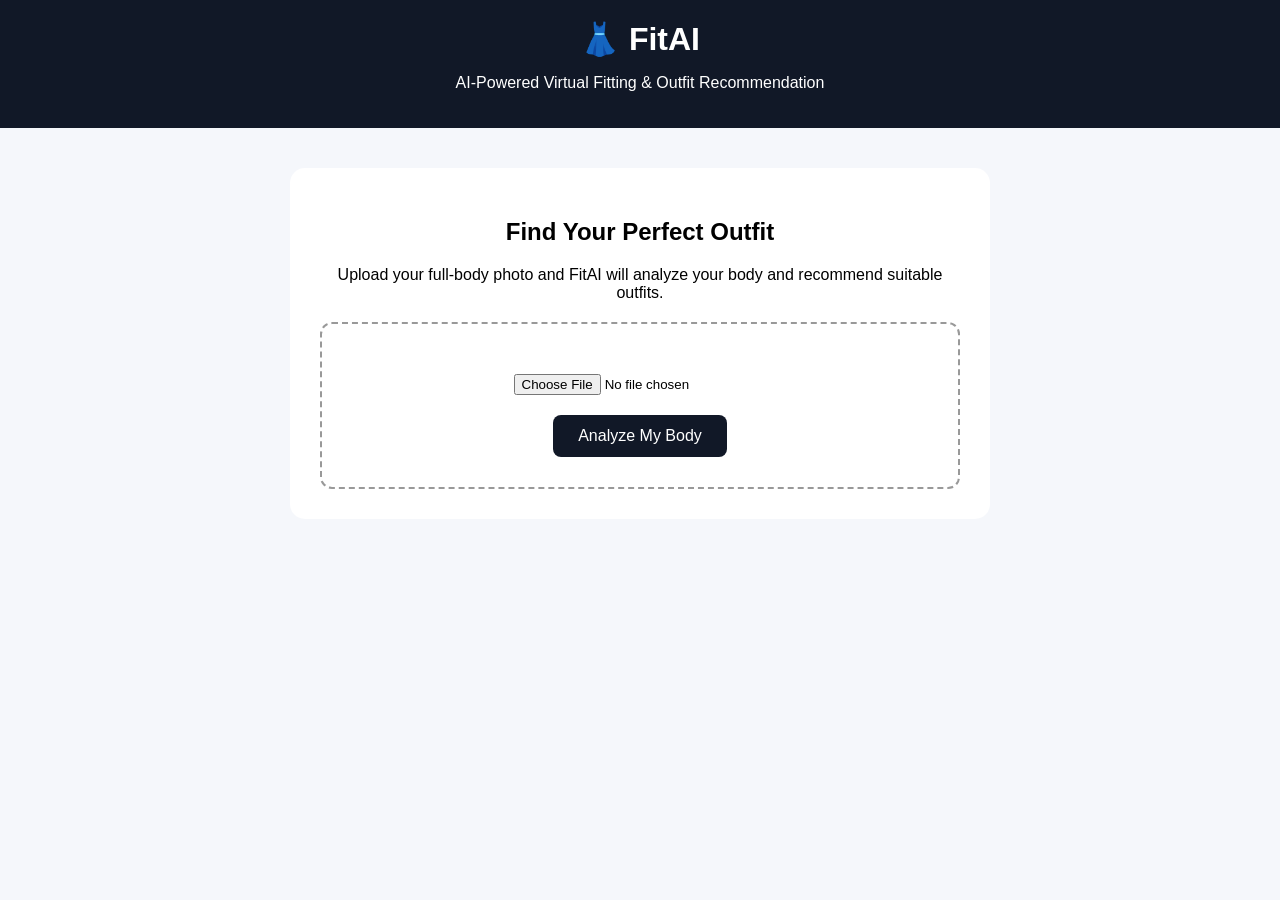
==== index.html @ 5beec895 "Add initial HTML structure for FitAI application" ====
<!DOCTYPE html>
<html lang="en">
<head>
    <meta charset="UTF-8">
    <meta name="viewport" content="width=device-width, initial-scale=1.0">

    <title>FitAI - Virtual Fitting</title>

    <style>
        * {
            box-sizing: border-box;
        }

        body {
            margin: 0;
            font-family: Arial, sans-serif;
            background: #f5f7fb;
        }

        header {
            background: #111827;
            color: white;
            padding: 20px;
            text-align: center;
        }

        header h1 {
            margin: 0;
        }

        .container {
            max-width: 700px;
            margin: 40px auto;
            background: white;
            padding: 30px;
            border-radius: 15px;
            text-align: center;
        }

        .upload-box {
            border: 2px dashed #999;
            padding: 30px;
            border-radius: 12px;
            margin-top: 20px;
        }

        input {
            margin: 20px;
        }

        #preview {
            max-width: 300px;
            max-height: 400px;
            display: none;
            margin: 20px auto;
            border-radius: 10px;
        }

        button {
            background: #111827;
            color: white;
            border: none;
            padding: 12px 25px;
            border-radius: 8px;
            cursor: pointer;
            font-size: 16px;
        }

        button:hover {
            background: #374151;
        }

        #result {
            margin-top: 25px;
            padding: 20px;
            background: #f3f4f6;
            border-radius: 10px;
            display: none;
        }
    </style>
</head>

<body>

<header>
    <h1>👗 FitAI</h1>
    <p>AI-Powered Virtual Fitting & Outfit Recommendation</p>
</header>

<div class="container">

    <h2>Find Your Perfect Outfit</h2>

    <p>
        Upload your full-body photo and FitAI will analyze your body
        and recommend suitable outfits.
    </p>

    <div class="upload-box">

        <input
            type="file"
            id="photo"
            accept="image/*"
        >

        <img id="preview" alt="Your photo">

        <br>

        <button onclick="analyzeBody()">
            Analyze My Body
        </button>

    </div>

    <div id="result">
        <h3>✨ FitAI Recommendation</h3>

        <p id="message"></p>

        <p>
            Recommended Size:
            <strong id="size">M</strong>
        </p>

        <p>
            Recommended Outfit:
            <strong id="outfit">Casual Dress</strong>
        </p>
    </div>

</div>

<script>

const photoInput = document.getElementById("photo");
const preview = document.getElementById("preview");

photoInput.addEventListener("change", function () {

    const file = this.files[0];

    if (file) {

        preview.src = URL.createObjectURL(file);

        preview.style.display = "block";
    }

});

function analyzeBody() {

    const file = photoInput.files[0];

    if (!file) {

        alert("Please upload your full-body photo.");

        return;
    }

    document.getElementById("result").style.display = "block";

    document.getElementById("message").innerText =
        "Your body profile has been analyzed successfully!";

    document.getElementById("size").innerText = "M";

    document.getElementById("outfit").innerText =
        "Casual Dress";

}

</script>

</body>
</html>
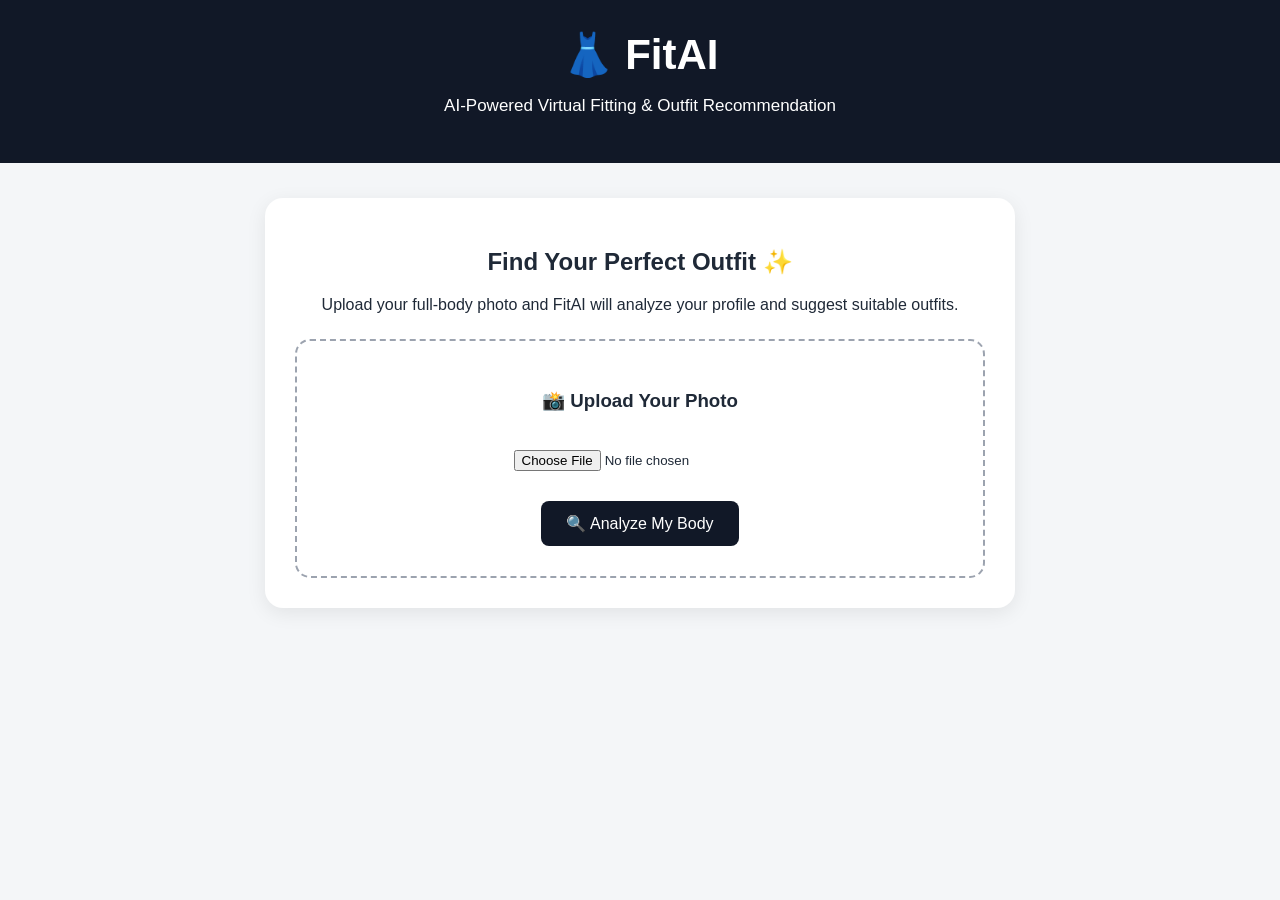
==== commit 1871106d: "Refactor index.html for better styling and structure Updated styles and layout for improved appearan" ====
--- a/index.html
+++ b/index.html
@@ -1,5 +1,6 @@
 <!DOCTYPE html>
 <html lang="en">
+
 <head>
     <meta charset="UTF-8">
     <meta name="viewport" content="width=device-width, initial-scale=1.0">
@@ -14,166 +15,202 @@
         body {
             margin: 0;
             font-family: Arial, sans-serif;
-            background: #f5f7fb;
+            background: #f4f6f8;
+            color: #1f2937;
         }
 
         header {
             background: #111827;
             color: white;
-            padding: 20px;
-            text-align: center;
+            text-align: center;
+            padding: 30px 20px;
         }
 
         header h1 {
             margin: 0;
+            font-size: 42px;
+        }
+
+        header p {
+            font-size: 17px;
         }
 
         .container {
-            max-width: 700px;
-            margin: 40px auto;
+            width: 90%;
+            max-width: 750px;
+            margin: 35px auto;
             background: white;
             padding: 30px;
+            border-radius: 18px;
+            box-shadow: 0 5px 20px rgba(0, 0, 0, 0.08);
+        }
+
+        h2 {
+            text-align: center;
+        }
+
+        .upload-box {
+            border: 2px dashed #9ca3af;
+            padding: 30px;
+            margin-top: 25px;
             border-radius: 15px;
             text-align: center;
         }
 
-        .upload-box {
-            border: 2px dashed #999;
-            padding: 30px;
+        input[type="file"] {
+            margin: 20px;
+        }
+
+        #preview {
+            display: none;
+            width: 280px;
+            max-height: 400px;
+            object-fit: contain;
+            margin: 20px auto;
             border-radius: 12px;
-            margin-top: 20px;
-        }
-
-        input {
-            margin: 20px;
-        }
-
-        #preview {
-            max-width: 300px;
-            max-height: 400px;
-            display: none;
-            margin: 20px auto;
-            border-radius: 10px;
         }
 
         button {
             background: #111827;
             color: white;
             border: none;
-            padding: 12px 25px;
+            padding: 13px 25px;
             border-radius: 8px;
             cursor: pointer;
             font-size: 16px;
+            margin-top: 10px;
         }
 
         button:hover {
             background: #374151;
         }
 
-        #result {
+        .preferences {
+            margin-top: 30px;
+            padding: 25px;
+            background: #f9fafb;
+            border-radius: 15px;
+        }
+
+        .field {
+            margin: 20px 0;
+        }
+
+        label {
+            display: block;
+            font-weight: bold;
+            margin-bottom: 8px;
+        }
+
+        select {
+            width: 100%;
+            padding: 12px;
+            border: 1px solid #d1d5db;
+            border-radius: 8px;
+            font-size: 15px;
+        }
+
+        #analysisResult,
+        #recommendation {
+            display: none;
             margin-top: 25px;
             padding: 20px;
+            border-radius: 12px;
             background: #f3f4f6;
+        }
+
+        .result-title {
+            text-align: center;
+        }
+
+        .recommendation-card {
+            background: white;
+            padding: 15px;
+            margin-top: 15px;
             border-radius: 10px;
-            display: none;
+            border: 1px solid #ddd;
+        }
+
+        .footer {
+            text-align: center;
+            padding: 25px;
+            color: #6b7280;
         }
     </style>
 </head>
 
 <body>
 
-<header>
-    <h1>👗 FitAI</h1>
-    <p>AI-Powered Virtual Fitting & Outfit Recommendation</p>
-</header>
-
-<div class="container">
-
-    <h2>Find Your Perfect Outfit</h2>
-
-    <p>
-        Upload your full-body photo and FitAI will analyze your body
-        and recommend suitable outfits.
-    </p>
-
-    <div class="upload-box">
-
-        <input
-            type="file"
-            id="photo"
-            accept="image/*"
-        >
-
-        <img id="preview" alt="Your photo">
-
-        <br>
-
-        <button onclick="analyzeBody()">
-            Analyze My Body
-        </button>
-
-    </div>
-
-    <div id="result">
-        <h3>✨ FitAI Recommendation</h3>
-
-        <p id="message"></p>
+    <!-- HEADER -->
+
+    <header>
+        <h1>👗 FitAI</h1>
 
         <p>
-            Recommended Size:
-            <strong id="size">M</strong>
+            AI-Powered Virtual Fitting & Outfit Recommendation
         </p>
-
-        <p>
-            Recommended Outfit:
-            <strong id="outfit">Casual Dress</strong>
+    </header>
+
+
+    <!-- MAIN CONTAINER -->
+
+    <div class="container">
+
+        <h2>Find Your Perfect Outfit ✨</h2>
+
+        <p style="text-align:center;">
+            Upload your full-body photo and FitAI will analyze your
+            profile and suggest suitable outfits.
         </p>
-    </div>
-
-</div>
-
-<script>
-
-const photoInput = document.getElementById("photo");
-const preview = document.getElementById("preview");
-
-photoInput.addEventListener("change", function () {
-
-    const file = this.files[0];
-
-    if (file) {
-
-        preview.src = URL.createObjectURL(file);
-
-        preview.style.display = "block";
-    }
-
-});
-
-function analyzeBody() {
-
-    const file = photoInput.files[0];
-
-    if (!file) {
-
-        alert("Please upload your full-body photo.");
-
-        return;
-    }
-
-    document.getElementById("result").style.display = "block";
-
-    document.getElementById("message").innerText =
-        "Your body profile has been analyzed successfully!";
-
-    document.getElementById("size").innerText = "M";
-
-    document.getElementById("outfit").innerText =
-        "Casual Dress";
-
-}
-
-</script>
-
-</body>
-</html>
+
+
+        <!-- PHOTO UPLOAD -->
+
+        <div class="upload-box">
+
+            <h3>📸 Upload Your Photo</h3>
+
+            <input
+                type="file"
+                id="photo"
+                accept="image/*"
+            >
+
+            <img
+                id="preview"
+                alt="Uploaded Photo"
+            >
+
+            <br>
+
+            <button onclick="analyzeBody()">
+                🔍 Analyze My Body
+            </button>
+
+        </div>
+
+
+        <!-- ANALYSIS RESULT -->
+
+        <div id="analysisResult">
+
+            <h3 class="result-title">
+                🤖 FitAI Analysis
+            </h3>
+
+            <p id="analysisMessage"></p>
+
+            <p>
+                Body profile:
+                <strong>Detected</strong>
+            </p>
+
+            <p>
+                Estimated Size:
+                <strong id="estimatedSize">M</strong>
+            </p>
+
+        </div>
+
+
+        <!-- USER
